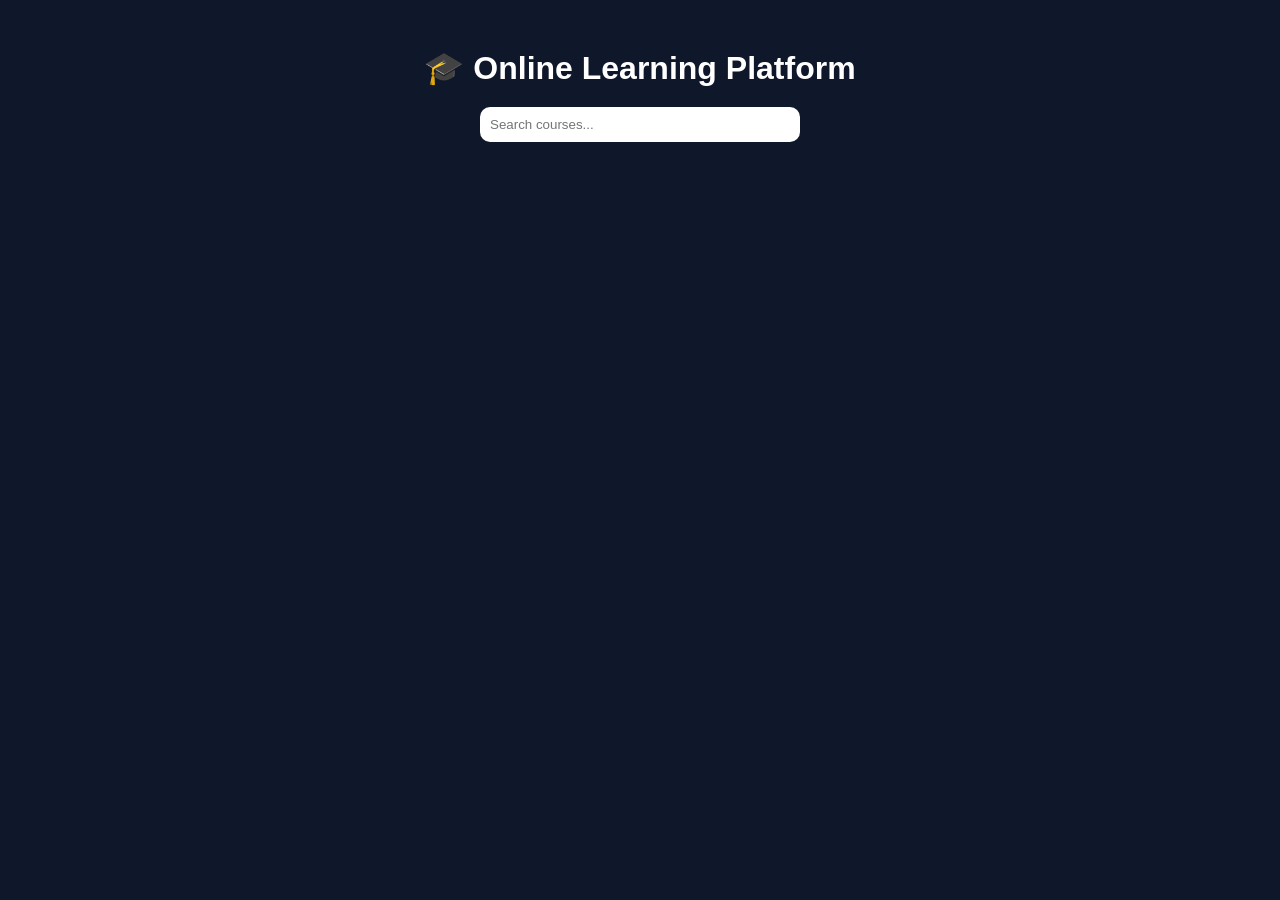
==== online-learning-platform/frontend/index.html @ f2a77e5c "Add files via upload" ====
<!DOCTYPE html>
<html lang="en">
<head>
    <meta charset="UTF-8">
    <title>Online Learning Platform</title>
    <link rel="stylesheet" href="style.css">
</head>
<body>

    <h1>🎓 Online Learning Platform</h1>

    <input type="text" id="search" placeholder="Search courses...">

    <div id="course-list"></div>

    <script src="script.js"></script>
</body>
</html>
---- online-learning-platform/frontend/style.css ----
body {
    font-family: Arial;
    background: #0f172a;
    color: white;
    padding: 20px;
    text-align: center;
}

h1 {
    margin-bottom: 20px;
}

#search {
    padding: 10px;
    width: 300px;
    border-radius: 10px;
    border: none;
    margin-bottom: 20px;
}

.course-card {
    background: #1e293b;
    padding: 15px;
    margin: 10px;
    border-radius: 10px;
}

button {
    padding: 10px;
    margin-top: 20px;
    background: green;
    color: white;
    border: none;
    cursor: pointer;
}
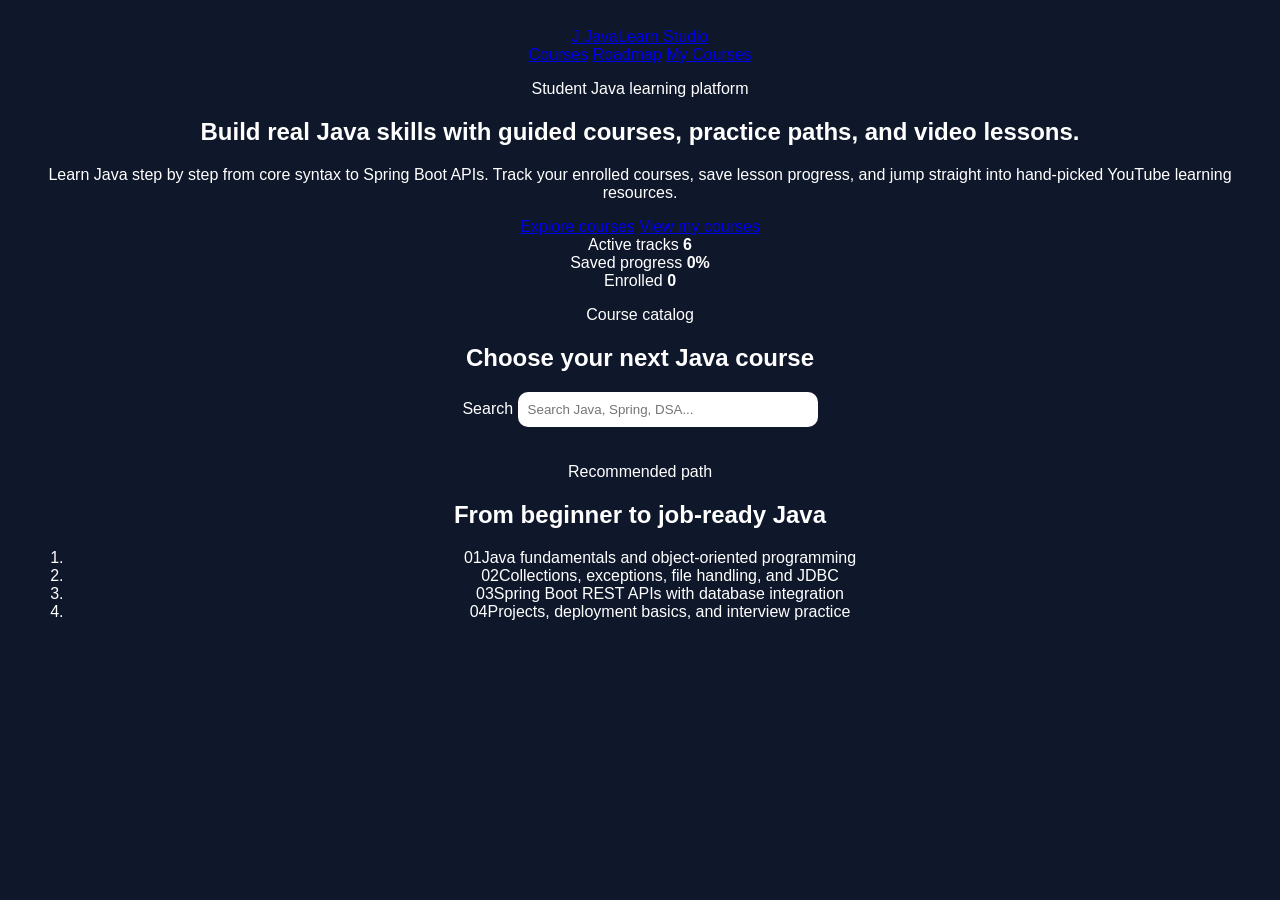
==== commit a792a246: "Update index.html" ====
--- a/online-learning-platform/frontend/index.html
+++ b/online-learning-platform/frontend/index.html
@@ -2,17 +2,108 @@
 <html lang="en">
 <head>
     <meta charset="UTF-8">
-    <title>Online Learning Platform</title>
+    <meta name="viewport" content="width=device-width, initial-scale=1.0">
+    <title>JavaLearn Studio</title>
+    <link rel="preconnect" href="https://fonts.googleapis.com">
+    <link rel="preconnect" href="https://fonts.gstatic.com" crossorigin>
+    <link href="https://fonts.googleapis.com/css2?family=Inter:wght@400;500;600;700;800&display=swap" rel="stylesheet">
     <link rel="stylesheet" href="style.css">
 </head>
 <body>
+    <header class="topbar">
+        <a class="brand" href="index.html" aria-label="JavaLearn Studio home">
+            <span class="brand-mark">J</span>
+            <span>JavaLearn Studio</span>
+        </a>
 
-    <h1>🎓 Online Learning Platform</h1>
+        <nav class="nav-links" aria-label="Primary navigation">
+            <a href="#courses">Courses</a>
+            <a href="#roadmap">Roadmap</a>
+            <a href="mycourses.html">My Courses</a>
+        </nav>
+    </header>
 
-    <input type="text" id="search" placeholder="Search courses...">
+    <main>
+        <section class="hero-shell">
+            <div class="hero-copy">
+                <p class="eyebrow">Student Java learning platform</p>
+                <h1>Build real Java skills with guided courses, practice paths, and video lessons.</h1>
+                <p class="hero-text">Learn Java step by step from core syntax to Spring Boot APIs. Track your enrolled courses, save lesson progress, and jump straight into hand-picked YouTube learning resources.</p>
 
-    <div id="course-list"></div>
+                <div class="hero-actions">
+                    <a class="button primary" href="#courses">Explore courses</a>
+                    <a class="button ghost" href="mycourses.html">View my courses</a>
+                </div>
+            </div>
+
+            <aside class="hero-panel" aria-label="Learning summary">
+                <div>
+                    <span class="metric-label">Active tracks</span>
+                    <strong id="activeTracks">6</strong>
+                </div>
+                <div>
+                    <span class="metric-label">Saved progress</span>
+                    <strong id="savedProgress">0%</strong>
+                </div>
+                <div>
+                    <span class="metric-label">Enrolled</span>
+                    <strong id="enrolledCount">0</strong>
+                </div>
+            </aside>
+        </section>
+
+        <section class="section-toolbar" id="courses" aria-labelledby="coursesTitle">
+            <div>
+                <p class="eyebrow">Course catalog</p>
+                <h2 id="coursesTitle">Choose your next Java course</h2>
+            </div>
+
+            <div class="search-wrap">
+                <span aria-hidden="true">Search</span>
+                <input type="search" id="search" placeholder="Search Java, Spring, DSA..." autocomplete="off">
+            </div>
+        </section>
+
+        <section class="course-grid" id="course-list" aria-live="polite"></section>
+
+        <section class="detail-drawer" id="course-details" hidden>
+            <div class="detail-header">
+                <button class="icon-button" type="button" onclick="backToCourses()" aria-label="Back to course list">&larr;</button>
+                <div id="course-info"></div>
+            </div>
+
+            <div class="detail-layout">
+                <div class="lesson-panel">
+                    <div class="panel-title">
+                        <h3>Lesson progress</h3>
+                        <span id="progressText">0% completed</span>
+                    </div>
+                    <progress id="progressBar" value="0" max="100"></progress>
+                    <div id="lessonList" class="lesson-list"></div>
+                </div>
+
+                <aside class="action-panel">
+                    <button class="button primary full" type="button" onclick="enrollCourse()">Enroll course</button>
+                    <a id="youtubeLink" class="button youtube full" href="#" target="_blank" rel="noopener">Start on YouTube</a>
+                    <p>Course progress is saved in this browser so students can return later.</p>
+                </aside>
+            </div>
+        </section>
+
+        <section class="roadmap" id="roadmap" aria-labelledby="roadmapTitle">
+            <div>
+                <p class="eyebrow">Recommended path</p>
+                <h2 id="roadmapTitle">From beginner to job-ready Java</h2>
+            </div>
+            <ol class="roadmap-list">
+                <li><span>01</span>Java fundamentals and object-oriented programming</li>
+                <li><span>02</span>Collections, exceptions, file handling, and JDBC</li>
+                <li><span>03</span>Spring Boot REST APIs with database integration</li>
+                <li><span>04</span>Projects, deployment basics, and interview practice</li>
+            </ol>
+        </section>
+    </main>
 
     <script src="script.js"></script>
 </body>
-</html>+</html>
